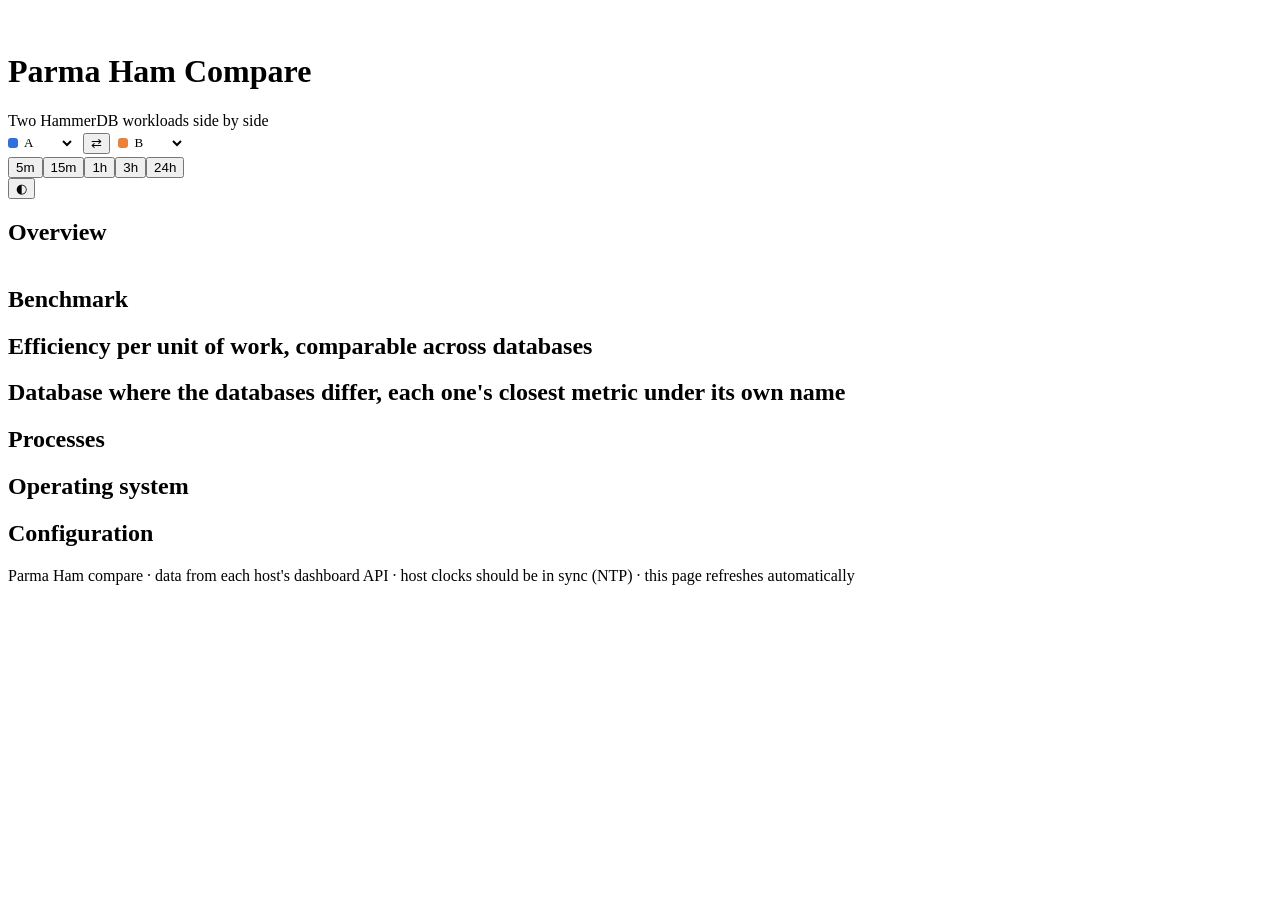
==== compare/static/index.html @ ed404e9f "Compare page: any two Parma Ham workloads side by side compare/ is a small standard-library server p" ====
<!doctype html>
<html lang="en">
<head>
<meta charset="utf-8">
<meta name="viewport" content="width=device-width, initial-scale=1">
<title>Parma Ham Compare</title>
<link rel="icon" href="data:image/svg+xml,%3Csvg xmlns='http://www.w3.org/2000/svg' viewBox='0 0 32 32'%3E%3Crect width='32' height='32' rx='7' fill='%23d9485f'/%3E%3Cpath d='M7 22 L13 14 L18 18 L25 9' stroke='white' stroke-width='3' fill='none' stroke-linecap='round' stroke-linejoin='round'/%3E%3C/svg%3E">
<link rel="stylesheet" href="style.css">
<style>
/* host A and host B: the dashboard's first two categorical hues, re-stepped for
   the dark surface (validated with the dataviz palette checks) */
:root { --ca: #2f6fde; --cb: #e8833a; }
@media (prefers-color-scheme: dark) { :root:not([data-theme="light"]) { --ca: #5b8ef5; --cb: #d9732a; } }
:root[data-theme="dark"] { --ca: #5b8ef5; --cb: #d9732a; }
.pick { display: flex; align-items: center; gap: 8px; flex-wrap: wrap; }
.pick label { display: flex; align-items: center; gap: 6px; font-size: 13px; color: var(--muted); }
.pick select { font: inherit; font-size: 13px; color: var(--text); background: var(--panel); border: 1px solid var(--border);
  border-radius: 8px; padding: 5px 8px; max-width: 260px; }
.sw { display: inline-block; width: 10px; height: 10px; border-radius: 3px; flex: none; }
.sw.a { background: var(--ca); } .sw.b { background: var(--cb); }
table.cmp { width: 100%; border-collapse: collapse; font-size: 13px; }
table.cmp th, table.cmp td { padding: 6px 8px; border-top: 1px solid var(--grid); text-align: left; vertical-align: top; }
table.cmp tr:first-child th { border-top: 0; }
table.cmp th { font-weight: 600; white-space: nowrap; }
table.cmp td:first-child { color: var(--muted); width: 20%; }
table.cmp td.d { white-space: nowrap; color: var(--muted); }
table.cmp td.d b { font-weight: 600; }
.split { display: grid; grid-template-columns: minmax(0, 1fr) minmax(0, 1fr); gap: 8px; }
.split > div, .grid > .panel { min-width: 0; }
.split .chart { height: 170px; }
.split .sub { font-size: 12px; color: var(--muted); display: flex; align-items: center; gap: 6px; margin-bottom: 2px; }
.note { font-size: 12px; color: var(--muted); margin: 4px 0 0; }
.empty-hosts { padding: 24px; text-align: center; color: var(--muted); }
@media (max-width: 700px) { .split { grid-template-columns: minmax(0, 1fr); } table.cmp td:first-child { width: auto; } }
</style>
</head>
<body>
<div class="wrap">
  <header>
    <div class="brand">
      <div class="logo"><svg width="20" height="20" viewBox="0 0 32 32"><path d="M5 23 L12 14 L18 19 L27 8" stroke="white" stroke-width="3.4" fill="none" stroke-linecap="round" stroke-linejoin="round"/></svg></div>
      <div>
        <h1>Parma Ham Compare</h1>
        <div class="sub">Two HammerDB workloads side by side</div>
      </div>
    </div>
    <div class="pick">
      <label><span class="sw a"></span>A <select id="sel-a" aria-label="Host A"></select></label>
      <button class="iconbtn" id="swap" title="Swap A and B" aria-label="Swap A and B">⇄</button>
      <label><span class="sw b"></span>B <select id="sel-b" aria-label="Host B"></select></label>
    </div>
    <div class="tools">
      <div class="seg" id="range">
        <button data-min="5">5m</button><button data-min="15" class="on">15m</button><button data-min="60">1h</button><button data-min="180">3h</button><button data-min="1440">24h</button>
      </div>
      <button class="iconbtn" id="theme" title="Toggle light / dark">◐</button>
    </div>
  </header>

  <div class="banner" id="banner"></div>

  <h2>Overview <span class="aside" id="ov-aside"></span></h2>
  <div class="panel"><div class="scroll"><table class="cmp" id="overview"></table></div></div>

  <h2>Benchmark</h2>
  <div class="grid two" id="g-bench"></div>
  <h2>Efficiency <span class="aside">per unit of work, comparable across databases</span></h2>
  <div class="grid" id="g-eff"></div>
  <h2>Database <span class="aside">where the databases differ, each one's closest metric under its own name</span></h2>
  <div class="grid" id="g-db"></div>
  <h2>Processes</h2>
  <div class="grid" id="g-proc"></div>
  <h2>Operating system</h2>
  <div class="grid" id="g-os"></div>
  <h2>Configuration</h2>
  <div class="panel"><div class="scroll"><table class="cmp" id="config"></table></div></div>

  <footer>Parma Ham compare · data from each host's dashboard API · host clocks should be in sync (NTP) · this page refreshes automatically</footer>
</div>

<script src="chart.js"></script>
<script>
"use strict";
// ---------------------------------------------------------------------------
// hosts and their data
// ---------------------------------------------------------------------------
let hosts = [], rangeMin = 15, pick = { a: null, b: null };
const SLOTS = ["a", "b"];

// Everything the page knows about one selected host
class Feed {
  constructor(slot) { this.slot = slot; this.reset(null); }
  reset(id) {
    this.id = id; this.gen = (this.gen || 0) + 1;
    this.info = null; this.status = null; this.results = []; this.error = null;
    this.samples = []; this.lastT = 0; this.rollup = []; this.rollupT = 0;
  }
  get host() { return hosts.find((h) => h.id === this.id) || null; }
  label(key, dflt) { const L = (this.info && this.info.db_labels) || {}; return L[key] || dflt; }
  get short() { const h = this.host; return h ? h.name : this.slot.toUpperCase(); }
  async get(path) {
    const gen = this.gen;
    const r = await fetch(`api/h/${this.id}/${path}`, { cache: "no-store" });
    const d = await r.json();
    if (gen !== this.gen) throw new Error("stale");
    if (!r.ok) throw new Error(d.error || `HTTP ${r.status}`);
    return d;
  }
  async poll(what) {
    if (this.id == null) return;
    try {
      if (what === "info") this.info = await this.get("info");
      else if (what === "status") this.status = await this.get("status");
      else if (what === "results") this.results = (await this.get("results?limit=500")).results || [];
      else if (what === "metrics") {
        const since = this.lastT || Date.now() / 1000 - 3700;
        const d = await this.get(`metrics?since=${since.toFixed(1)}`);
        if (d.samples.length) { this.samples.push(...d.samples); this.lastT = d.samples[d.samples.length - 1].t; }
        const keep = d.now - 3700; while (this.samples.length && this.samples[0].t < keep) this.samples.shift();
      } else if (what === "rollup") {
        const since = this.rollupT || Date.now() / 1000 - 86400;
        const d = await this.get(`metrics?res=60&since=${since.toFixed(1)}`);
        if (d.samples.length) { this.rollup.push(...d.samples); this.rollupT = d.samples[d.samples.length - 1].t; }
        const keep = d.now - 86400 - 300; while (this.rollup.length && this.rollup[0].t < keep) this.rollup.shift();
      }
      this.error = null;
    } catch (e) { if (e.message !== "stale") this.error = e.message; }
  }
  // samples for the selected range: 5 s samples up to 1 h, then 1-minute
  // averages plus the newer 5 s samples
  view(x0) {
    if (rangeMin <= 60) return this.samples.filter((p) => p.t >= x0);
    const v = this.rollup.filter((p) => p.t >= x0), last = v.length ? v[v.length - 1].t : 0;
    return v.concat(this.samples.filter((p) => p.t > last + 30));
  }
}
const feeds = { a: new Feed("a"), b: new Feed("b") };

// Put both hosts on one time grid: one point per bucket with p.a / p.b.
// The hosts sample at different moments, so a bucket can miss one of them;
// the charts draw across such holes (Chart opts.connect).
function merge(x0) {
  const res = rangeMin > 60 ? 60 : 5, map = new Map();
  for (const s of SLOTS) for (const p of feeds[s].view(x0)) {
    const t = Math.round(p.t / res) * res;
    let m = map.get(t); if (!m) { m = { t }; map.set(t, m); }
    m[s] = p;
  }
  return { data: [...map.values()].sort((x, y) => x.t - y.t), res };
}

// ---------------------------------------------------------------------------
// chart catalog: one entry per comparison chart
//   v(p, feed)   value of a host's sample (p is that host's own sample)
//   lab          [db_labels key, default]: each database's own name for the
//                metric, shown in the legend
//   split        the databases measure different things under this name:
//                when A and B name it differently, one chart (and axis) each
// ---------------------------------------------------------------------------
const sum = (...xs) => xs.some((x) => x == null) ? null : xs.reduce((a, b) => a + b, 0);
const ratio = (a, b) => a == null || b == null || b <= 0 ? null : a / b;
const mbps = (v) => fmtBytes(v, "/s");
const perOrder = (bytes, p) => ratio(bytes, p.nopm / 60);
const CHARTS = {
  bench: [
    { id: "nopm", title: "Live throughput (NOPM)", v: (p) => p.nopm, target: (f) => f.status && f.status.status && f.status.status.target_nopm, tall: true },
    { id: "runs", title: "Result of every run", note: "% of each run's target (dashed: 100%)", runs: true, tall: true },
  ],
  eff: [
    { id: "nopm-core", title: "NOPM per database CPU core", v: (p) => p.proc_cpu > 0.05 ? p.nopm / p.proc_cpu : null, note: "new orders per minute for each core the server uses: higher is better" },
    { id: "redo-order", title: "Redo / WAL per new order", fmt: fmtBytes, v: (p) => perOrder(p.db_redo_written_bytes, p), note: "log bytes written per new-order transaction" },
    { id: "disk-order", title: "Disk writes per new order", fmt: fmtBytes, v: (p) => perOrder(p.disk_write_bytes, p), note: "all device writes on the node per new order" },
  ],
  db: [
    { id: "tps", title: "Transactions/s", v: (p) => p.db_tps, note: "commits + rollbacks" },
    { id: "qps", title: "Queries/s", v: (p) => p.db_qps, lab: ["qps_qps", "Queries/s"] },
    { id: "rread", title: "Rows read/s", v: (p) => p.db_rows_read, lab: ["rows_read", "Read"], split: true },
    { id: "rwrite", title: "Rows written/s", v: (p) => sum(p.db_rows_inserted, p.db_rows_updated, p.db_rows_deleted), note: "inserted + updated + deleted" },
    { id: "thr", title: "Running sessions", v: (p) => p.db_threads_running, lab: ["thr_running", "Running"] },
    { id: "hit", title: "Buffer hit ratio", fmt: fmtPct, max: 100, v: (p) => p.db_bp_hit_pct, lab: ["bp", "Buffer pool"] },
    { id: "dirty", title: "Dirty share of the buffer", fmt: fmtPct, max: 100, v: (p) => p.db_bp_dirty_pct, lab: ["bp_dirty", "Dirty pages"] },
    { id: "redo", title: "Redo / WAL written", fmt: mbps, v: (p) => p.db_redo_written_bytes, lab: ["redo_written", "Redo written/s"] },
    { id: "ckpt", title: "Checkpoint age", fmt: fmtBytes, v: (p) => p.db_checkpoint_age_bytes, lab: ["redo_age", "Checkpoint age"] },
    { id: "hist", title: "MVCC backlog", v: (p) => p.db_history_list_length, lab: ["hll_history", "History list length"], split: true },
    { id: "locks", title: "Lock waits", v: (p) => p.db_row_lock_waits, lab: ["hll_locks", "Row lock waits/s"], split: true },
    { id: "dwrite", title: "Data files written", fmt: mbps, v: (p) => p.db_data_written_bytes },
  ],
  proc: [
    { id: "pcpu", title: "Database server CPU", note: "cores in use", v: (p) => p.proc_cpu },
    { id: "hcpu", title: "HammerDB CPU", note: "cores in use", v: (p) => p.hdb_cpu },
    { id: "pmem", title: "Database server memory", fmt: fmtBytes, note: "PSS + SwapPSS", v: (p) => p.proc_pss_swap },
    { id: "hmem", title: "HammerDB memory", fmt: fmtBytes, note: "PSS + SwapPSS", v: (p) => p.hdb_pss_swap },
  ],
  os: [
    { id: "cpu", title: "CPU busy", fmt: fmtPct, max: 100, v: (p) => p.cpu_busy },
    { id: "iowait", title: "IO wait", fmt: fmtPct, minMax: 5, v: (p) => p.cpu_iowait },
    { id: "load", title: "Load (1 min)", v: (p) => p.load1 },
    { id: "mem", title: "Memory used", fmt: fmtBytes, v: (p) => p.mem_used },
    { id: "iops", title: "Disk operations/s", v: (p) => sum(p.disk_reads, p.disk_writes), note: "reads + writes" },
    { id: "dwb", title: "Disk write throughput", fmt: mbps, v: (p) => p.disk_write_bytes },
    { id: "drb", title: "Disk read throughput", fmt: mbps, v: (p) => p.disk_read_bytes },
    { id: "util", title: "Disk utilization", fmt: fmtPct, max: 100, v: (p) => p.disk_util_max, note: "busiest device" },
    { id: "psi-cpu", title: "CPU pressure", fmt: fmtPct, minMax: 5, v: (p) => p.psi_cpu_some, note: "% of time some tasks waited for CPU" },
    { id: "psi-io", title: "IO pressure", fmt: fmtPct, minMax: 5, v: (p) => p.psi_io_full, note: "% of time all tasks stalled on IO" },
    { id: "swap", title: "Swap used", fmt: fmtBytes, v: (p) => p.swap_used },
    { id: "net", title: "Network", fmt: mbps, v: (p) => sum(p.net_rx_bytes, p.net_tx_bytes), note: "receive + transmit" },
  ],
};

// ---------------------------------------------------------------------------
// building the chart panels
// ---------------------------------------------------------------------------
const built = {};   // id -> { def, mode: "both" | "split", charts: [...] }
const COLOR = { a: "--ca", b: "--cb" };
function seriesName(def, s) {
  const f = feeds[s];
  return def.lab ? `${f.short} · ${f.label(def.lab[0], def.lab[1])}` : f.short;
}
function splitWanted(def) {
  if (!def.split || feeds.a.id == null || feeds.b.id == null) return false;
  return feeds.a.label(def.lab[0], def.lab[1]) !== feeds.b.label(def.lab[0], def.lab[1]);
}
function build(def, grid) {
  const mode = splitWanted(def) ? "split" : "both";
  const old = built[def.id];
  if (old && old.mode === mode) {
    for (const c of old.charts) for (const s of c.series) {
      if (s.slot) s.name = def.runs ? feeds[s.slot].short : seriesName(def, s.slot);
      else if (s.targetOf) s.name = `${feeds[s.targetOf].short} target`;
    }
    return;
  }
  let panel = document.getElementById("p-" + def.id);
  if (!panel) { panel = document.createElement("div"); panel.className = "panel"; panel.id = "p-" + def.id; grid.appendChild(panel); }
  const head = `<div class="phead"><h3>${esc(def.title)}</h3></div>${def.note ? `<p class="note" style="margin:-4px 0 6px">${esc(def.note)}</p>` : ""}`;
  const opts = { fmt: def.fmt, max: def.max, minMax: def.minMax, connect: true, gap: 120 };
  const charts = [];
  if (def.runs) {
    panel.innerHTML = head + `<div class="chart${def.tall ? " tall" : ""}" id="c-${def.id}"></div><div class="legend" id="l-${def.id}"></div>`;
    charts.push(new Chart("c-" + def.id, [
      ...SLOTS.map((s) => ({ slot: s, name: feeds[s].short, color: COLOR[s], points: true, width: 1.2, get: (p) => p[s] && p[s].ok ? 100 * p[s].nopm / p[s].target_nopm : null })),
      { name: "Target", color: "--faint", dash: true, get: () => 100 },
    ], { fmt: fmtPct, connect: true, minMax: 110, empty: "no completed runs yet",
         tipTitle: (p) => "run finished " + new Date(p.t * 1000).toLocaleString() }));
  } else if (mode === "both") {
    panel.innerHTML = head + `<div class="chart${def.tall ? " tall" : ""}" id="c-${def.id}"></div><div class="legend" id="l-${def.id}"></div>`;
    const series = SLOTS.map((s) => ({ slot: s, name: seriesName(def, s), color: COLOR[s], width: 2, get: (p) => p[s] ? def.v(p[s], feeds[s]) : null }));
    if (def.target) for (const s of SLOTS) series.push({ targetOf: s, name: `${feeds[s].short} target`, color: COLOR[s], dash: true, get: () => def.target(feeds[s]) || null });
    charts.push(new Chart("c-" + def.id, series, opts));
  } else {
    // the databases measure different things here: one chart (and axis) each
    panel.innerHTML = head + `<div class="split">${SLOTS.map((s) =>
      `<div><div class="chart" id="c-${def.id}-${s}"></div><div class="legend" id="l-${def.id}-${s}"></div></div>`).join("")}</div>`;
    for (const s of SLOTS) charts.push(new Chart(`c-${def.id}-${s}`, [{ slot: s, name: seriesName(def, s), color: COLOR[s], width: 2, fill: true,
      get: (p) => p[s] ? def.v(p[s], feeds[s]) : null }], opts));
  }
  built[def.id] = { def, mode, charts };
}
function buildAll() {
  const grids = { bench: "g-bench", eff: "g-eff", db: "g-db", proc: "g-proc", os: "g-os" };
  for (const [g, defs] of Object.entries(CHARTS)) for (const def of defs) build(def, $(grids[g]));
}

// ---------------------------------------------------------------------------
// rendering
// ---------------------------------------------------------------------------
function renderCharts() {
  const now = Date.now() / 1000, x0 = now - rangeMin * 60;
  const { data, res } = merge(x0);
  const runs = [];
  for (const s of SLOTS) for (const r of feeds[s].results) {
    const t = parseTs(r.finished_at); if (t && t >= x0 - (rangeMin <= 60 ? 3600 : 0)) runs.push({ t, [s]: r });
  }
  runs.sort((x, y) => x.t - y.t);
  for (const { def, charts } of Object.values(built)) for (const c of charts) {
    if (def.runs) c.set(runs, runs.length ? Math.min(runs[0].t, x0) : x0, now, 60);
    else c.set(data, Math.max(x0, data.length ? data[0].t : x0), now, res);
  }
}

const pctDiff = (a, b) => a == null || b == null || !a ? null : 100 * (b - a) / a;
function diffCell(a, b, better) {
  const d = pctDiff(a, b);
  if (d == null || !isFinite(d)) return `<td class="d"></td>`;
  const txt = Math.abs(d) < 0.05 ? "0%" : `${d > 0 ? "+" : ""}${Math.abs(d) >= 10 ? d.toFixed(0) : d.toFixed(1)}%`;
  const word = Math.abs(d) < 2 ? "about the same" : better ? ((d > 0) === (better === "up") ? "better" : "worse") : "";
  return `<td class="d"><b class="num">${txt}</b>${word ? ` · ${word}` : ""}</td>`;
}
function avgAchieved(f, n) {
  const ok = f.results.filter((r) => r.ok && r.target_nopm).slice(-n);
  return ok.length ? ok.reduce((x, r) => x + 100 * r.nopm / r.target_nopm, 0) / ok.length : null;
}
function liveNopm(f) {
  const cut = Date.now() / 1000 - 60, pts = f.samples.filter((p) => p.t >= cut && p.nopm != null);
  return pts.length ? pts.reduce((x, p) => x + p.nopm, 0) / pts.length : null;
}
// overview rows: [label, value(feed) -> [html, number|null], better: "up"|"down"|null]
const OVERVIEW = [
  ["Database", (f) => [f.info ? `<b>${esc(f.info.db.engine)}</b> ${esc(f.info.db.version)}` : null]],
  ["Node", (f) => { const n = f.info && f.info.node; return [n ? `${esc(n.hostname)} · ${esc(n.ip)}<br><span class="neutral">${esc(n.os)}</span>` : null]; }],
  ["CPUs", (f) => { const n = f.info && f.info.node; return [n ? `${n.cpus} × ${esc(n.cpu_model)}` : null, n && n.cpus]; }],
  ["Memory", (f) => { const n = f.info && f.info.node; return [n ? fmtBytes(n.mem_total) : null, n && n.mem_total]; }],
  ["Schema", (f) => { const d = f.info && f.info.db; return [d ? `${fmtInt(d.warehouses)} warehouses · ${fmtBytes(d.bench_db_size_bytes)}` : null, d && d.bench_db_size_bytes]; }],
  ["Capacity", (f) => { const c = f.info && f.info.capacity; return [c ? `<b class="num">${fmtInt(c.nopm)}</b> NOPM · ${c.vu} VU` : "not measured", c && c.nopm]; }, "up"],
  ["Capacity per vCPU", (f) => { const c = f.info && f.info.capacity, n = f.info && f.info.node; const v = c && n ? c.nopm / n.cpus : null; return [v ? `${fmtInt(v)} NOPM` : null, v]; }, "up"],
  ["Workload", (f) => { const st = f.status && f.status.status; return [st ? `${esc(st.state)}${st.iteration ? ` · iteration ${st.iteration}` : ""}${st.percent ? ` · ${st.percent}% of capacity` : ""}` : null]; }],
  ["Target", (f) => { const st = f.status && f.status.status; return [st && st.target_nopm ? `${fmtInt(st.target_nopm)} NOPM` : null, st && st.target_nopm]; }],
  ["Live throughput", (f) => { const v = liveNopm(f), st = f.status && f.status.status; return [v != null ? `<b class="num">${fmtInt(v)}</b> NOPM${st && st.target_nopm ? ` · ${(100 * v / st.target_nopm).toFixed(1)}% of target` : ""}` : null, v]; }],
  ["Last run", (f) => { const r = f.status && f.status.last_result; return [r ? (r.ok ? `${fmtInt(r.nopm)} NOPM · ${(100 * r.nopm / r.target_nopm).toFixed(1)}% of target` : `<span class="down">failed</span>`) + ` <span class="neutral">· ${ago(parseTs(r.finished_at))}</span>` : null, r && r.ok ? r.nopm : null]; }],
  ["Target achieved (last 10 runs)", (f) => { const v = avgAchieved(f, 10); return [v != null ? fmtPct(v) : null]; }],
  ["Runs", (f) => { const s = f.status && f.status.summary; return [s ? `${fmtInt(s.runs)} · ${s.ok === s.runs ? '<span class="up">all OK</span>' : `<span class="down">${s.runs - s.ok} failed</span>`} · since ${fmtWhen(parseTs(s.first_started_at))}` : null]; }],
];
function renderOverview() {
  const [fa, fb] = [feeds.a, feeds.b];
  const head = `<tr><th></th>${SLOTS.map((s) => `<th><span class="sw ${s}"></span> ${s.toUpperCase()} · ${esc(feeds[s].short)}</th>`).join("")}<th>B vs A</th></tr>`;
  const err = (f) => f.error ? `<span class="down">${esc(f.error)}</span>` : "–";
  $("overview").innerHTML = head + OVERVIEW.map(([label, fn, better]) => {
    const [ha, va] = fn(fa), [hb, vb] = fn(fb);
    return `<tr><td>${esc(label)}</td><td>${ha ?? err(fa)}</td><td>${hb ?? err(fb)}</td>${diffCell(va, vb, better)}</tr>`;
  }).join("");
  $("ov-aside").textContent = fa.info && fb.info ? `${fa.info.db.engine} vs ${fb.info.db.engine}` : "";
  const msgs = SLOTS.filter((s) => feeds[s].error).map((s) => `${s.toUpperCase()} (${feeds[s].short}): ${feeds[s].error}`);
  banner(msgs.length ? "Host not reachable — " + msgs.join(" · ") : null);
}
function renderConfig() {
  const rows = [];
  const cfg = (f, k) => f.info && f.info.config ? f.info.config[k] : null;
  const it = (f) => f.info ? `${cfg(f, "WORKLOAD_RAMPUP")} + ${cfg(f, "WORKLOAD_DURATION")} min` : null;
  const vu = (f) => { const c = f.info && f.info.capacity, w = cfg(f, "WORKLOAD_VU"); return f.info ? (w && w !== "0" ? w : c ? c.vu : "–") : null; };
  rows.push(["Load level", (f) => f.info ? `${cfg(f, "WORKLOAD_PERCENT")}% of capacity` : null]);
  rows.push(["Virtual users", vu]);
  rows.push(["Iteration", it]);
  rows.push(["Capacity test", (f) => f.info ? `${cfg(f, "CAPACITY_VU")} VU · ${cfg(f, "CAPACITY_RAMPUP")} + ${cfg(f, "CAPACITY_DURATION")} min` : null]);
  rows.push(["Purge", (f) => f.info ? `keep ${cfg(f, "PURGE_RETENTION_HOURS")}h · every ${cfg(f, "PURGE_INTERVAL_MIN")} min` : null]);
  rows.push(["HammerDB", (f) => cfg(f, "HAMMERDB_VERSION")]);
  rows.push(["Data volume", (f) => { const fs = f.info && f.info.filesystem; return fs ? `${esc(fs.device)} · ${esc(fs.fstype)} · ${fmtBytes(fs.size)}` : null; }]);
  const settings = (f) => f.info && f.info.db.settings ? f.info.db.settings.map(([k, v, t]) => `<div><span class="neutral">${esc(k)}:</span> ${t === "bytes" ? fmtBytes(+v) : esc(v)}</div>`).join("") : null;
  rows.push(["Database settings", settings]);
  const head = `<tr><th></th>${SLOTS.map((s) => `<th><span class="sw ${s}"></span> ${s.toUpperCase()} · ${esc(feeds[s].short)}</th>`).join("")}</tr>`;
  $("config").innerHTML = head + rows.map(([k, fn]) => `<tr><td>${esc(k)}</td><td>${fn(feeds.a) ?? "–"}</td><td>${fn(feeds.b) ?? "–"}</td></tr>`).join("");
}
function banner(msg) { const b = $("banner"); b.style.display = msg ? "block" : "none"; b.textContent = msg || ""; }
function renderAll() { buildAll(); renderCharts(); renderOverview(); renderConfig(); }

// ---------------------------------------------------------------------------
// selection, polling, controls
// ---------------------------------------------------------------------------
function saveSelection() {
  const h = `#a=${pick.a ?? ""}&b=${pick.b ?? ""}&r=${rangeMin}`;
  if (location.hash !== h) history.replaceState(null, "", h);
}
function readSelection() {
  const q = new URLSearchParams(location.hash.slice(1));
  for (const s of SLOTS) if (q.get(s) !== null && q.get(s) !== "") pick[s] = +q.get(s);
  if (q.get("r")) rangeMin = +q.get("r");
}
async function select(slot, id) {
  pick[slot] = id; feeds[slot].reset(id); saveSelection();
  await Promise.all(["info", "status", "results", "metrics", "rollup"].map((w) => feeds[slot].poll(w)));
  renderAll();
}
function fillSelects() {
  for (const s of SLOTS) {
    const sel = $("sel-" + s);
    sel.innerHTML = hosts.map((h) => `<option value="${h.id}">${esc(h.name)}${h.engine ? ` — ${esc(h.engine)} ${esc(h.version || "")}` : h.ok ? "" : " (not reachable)"}</option>`).join("");
    sel.value = pick[s] ?? "";
  }
}
async function loadHosts() {
  try {
    hosts = (await (await fetch("api/hosts", { cache: "no-store" })).json()).hosts || [];
  } catch (e) { banner("Compare server not reachable — retrying…"); return; }
  if (!hosts.length) {
    banner("No hosts configured: add Parma Ham dashboards with compare/install-compare.sh --add URL");
  }
  // default: the first two hosts
  for (const [i, s] of SLOTS.entries()) if (pick[s] == null || !hosts.some((h) => h.id === pick[s])) pick[s] = hosts[i] ? hosts[i].id : (hosts[0] ? hosts[0].id : null);
  fillSelects();
}
for (const s of SLOTS) $("sel-" + s).onchange = (e) => select(s, +e.target.value);
$("swap").onclick = () => {
  [feeds.a, feeds.b] = [feeds.b, feeds.a]; feeds.a.slot = "a"; feeds.b.slot = "b";
  [pick.a, pick.b] = [pick.b, pick.a]; fillSelects(); saveSelection(); renderAll();
};
readSelection();
for (const b of document.querySelectorAll("#range button")) {
  b.classList.toggle("on", +b.dataset.min === rangeMin);
  b.onclick = () => {
    rangeMin = +b.dataset.min; saveSelection();
    for (const x of document.querySelectorAll("#range button")) x.classList.toggle("on", x === b);
    renderCharts();
  };
}
try { const th = localStorage.getItem("pmh-theme"); if (th) document.documentElement.dataset.theme = th; } catch (e) {}
$("theme").onclick = () => {
  const dark = document.documentElement.dataset.theme ? document.documentElement.dataset.theme === "dark" : matchMedia("(prefers-color-scheme: dark)").matches;
  const next = dark ? "light" : "dark"; document.documentElement.dataset.theme = next;
  try { localStorage.setItem("pmh-theme", next); } catch (e) {}
  for (const { charts } of Object.values(built)) for (const c of charts) { c.draw(); c.renderLegend(); }
};

const every = (what, ms, after) => setInterval(async () => { await Promise.all(SLOTS.map((s) => feeds[s].poll(what))); after(); }, ms);
(async () => {
  await loadHosts();
  for (const s of SLOTS) feeds[s].reset(pick[s]);
  saveSelection();
  await Promise.all(SLOTS.flatMap((s) => ["info", "status", "results", "metrics", "rollup"].map((w) => feeds[s].poll(w))));
  renderAll();
  every("metrics", 5000, renderCharts);
  every("status", 5000, renderOverview);
  every("results", 60000, renderCharts);
  every("rollup", 60000, renderCharts);
  every("info", 300000, renderAll);
  setInterval(async () => { await loadHosts(); }, 300000);
})();
</script>
</body>
</html>
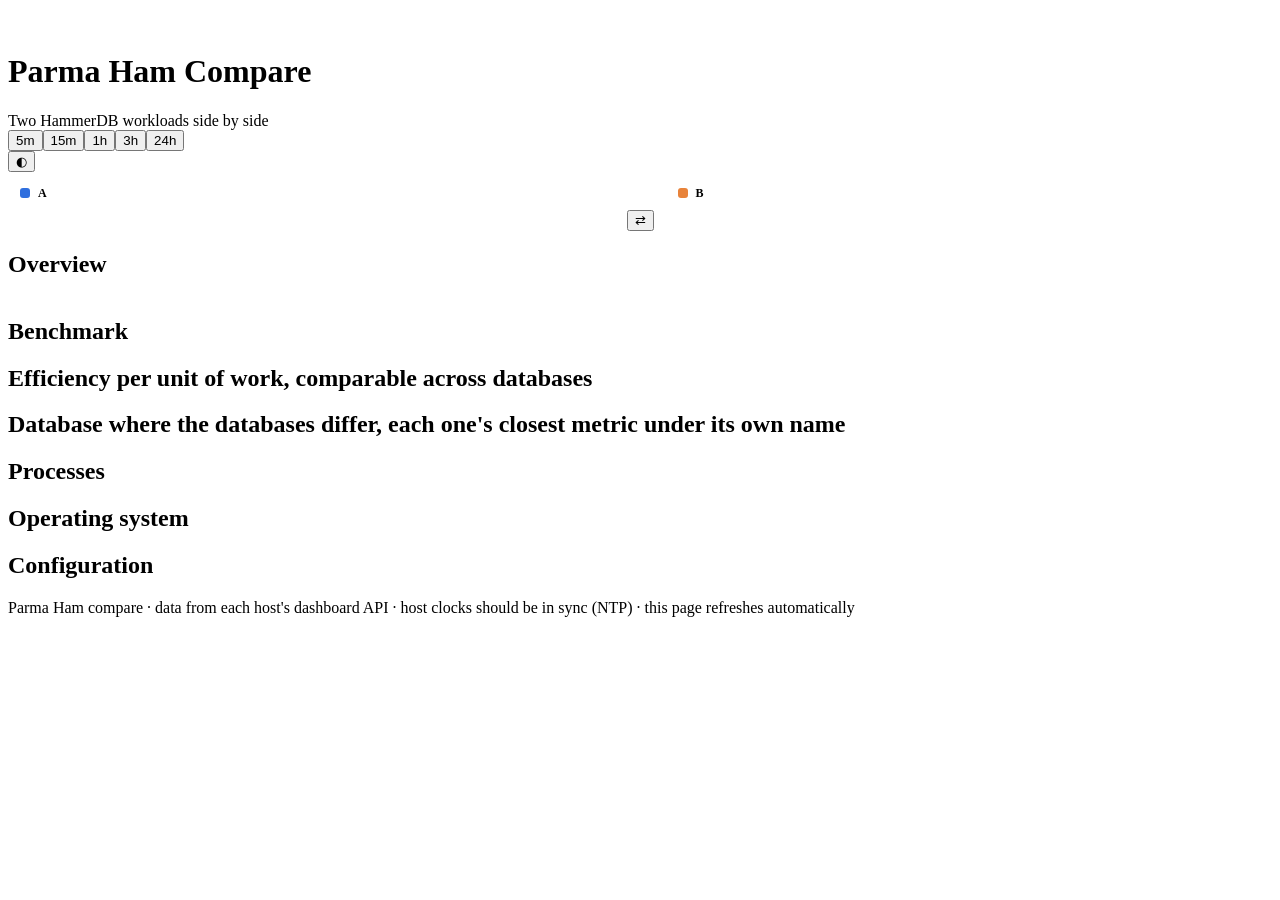
==== commit 6224c390: "Compare page: node picker for any two of many nodes Every configured node is listed on side A and si" ====
--- a/compare/static/index.html
+++ b/compare/static/index.html
@@ -12,10 +12,24 @@
 :root { --ca: #2f6fde; --cb: #e8833a; }
 @media (prefers-color-scheme: dark) { :root:not([data-theme="light"]) { --ca: #5b8ef5; --cb: #d9732a; } }
 :root[data-theme="dark"] { --ca: #5b8ef5; --cb: #d9732a; }
-.pick { display: flex; align-items: center; gap: 8px; flex-wrap: wrap; }
-.pick label { display: flex; align-items: center; gap: 6px; font-size: 13px; color: var(--muted); }
-.pick select { font: inherit; font-size: 13px; color: var(--text); background: var(--panel); border: 1px solid var(--border);
-  border-radius: 8px; padding: 5px 8px; max-width: 260px; }
+/* node picker: every configured node on each side; exactly two distinct nodes are compared */
+.picker { display: grid; grid-template-columns: minmax(0, 1fr) auto minmax(0, 1fr); gap: 12px; align-items: start; margin: 4px 0 18px; }
+.side { background: var(--panel); border: 1px solid var(--border); border-radius: 12px; padding: 10px 12px; box-shadow: var(--shadow); min-width: 0; }
+.side-h { display: flex; align-items: center; gap: 8px; font-size: 12px; font-weight: 650; letter-spacing: .6px; text-transform: uppercase; color: var(--muted); margin-bottom: 8px; }
+.nodes { display: grid; grid-template-columns: repeat(auto-fill, minmax(190px, 1fr)); gap: 8px; }
+.node { font: inherit; text-align: left; color: var(--text); background: var(--panel-2); border: 1px solid var(--border); border-radius: 10px;
+  padding: 8px 10px; cursor: pointer; min-width: 0; }
+.node:hover:not(:disabled) { border-color: var(--faint); }
+.node:focus-visible { outline: 2px solid var(--info); outline-offset: 2px; }
+.node .n { font-weight: 650; font-size: 13px; overflow-wrap: anywhere; }
+.node .e, .node .s { font-size: 12px; color: var(--muted); overflow-wrap: anywhere; }
+.node .s { margin-top: 2px; }
+.side.a .node[aria-pressed="true"] { border: 2px solid var(--ca); padding: 7px 9px; background: color-mix(in srgb, var(--ca) 10%, var(--panel)); }
+.side.b .node[aria-pressed="true"] { border: 2px solid var(--cb); padding: 7px 9px; background: color-mix(in srgb, var(--cb) 10%, var(--panel)); }
+.node:disabled { cursor: default; opacity: .45; }
+.node .tag { font-size: 11px; color: var(--muted); }
+.picker .iconbtn { margin-top: 34px; }
+@media (max-width: 700px) { .picker { grid-template-columns: minmax(0, 1fr); } .picker .iconbtn { margin: 0 auto; } }
 .sw { display: inline-block; width: 10px; height: 10px; border-radius: 3px; flex: none; }
 .sw.a { background: var(--ca); } .sw.b { background: var(--cb); }
 table.cmp { width: 100%; border-collapse: collapse; font-size: 13px; }
@@ -44,11 +58,6 @@
         <div class="sub">Two HammerDB workloads side by side</div>
       </div>
     </div>
-    <div class="pick">
-      <label><span class="sw a"></span>A <select id="sel-a" aria-label="Host A"></select></label>
-      <button class="iconbtn" id="swap" title="Swap A and B" aria-label="Swap A and B">⇄</button>
-      <label><span class="sw b"></span>B <select id="sel-b" aria-label="Host B"></select></label>
-    </div>
     <div class="tools">
       <div class="seg" id="range">
         <button data-min="5">5m</button><button data-min="15" class="on">15m</button><button data-min="60">1h</button><button data-min="180">3h</button><button data-min="1440">24h</button>
@@ -58,6 +67,12 @@
   </header>
 
   <div class="banner" id="banner"></div>
+
+  <section class="picker" aria-label="Nodes to compare">
+    <div class="side a"><div class="side-h"><span class="sw a"></span> A <span id="name-a"></span></div><div class="nodes" id="nodes-a" role="group" aria-label="Node shown as A"></div></div>
+    <button class="iconbtn" id="swap-ab" title="Swap A and B" aria-label="Swap A and B">⇄</button>
+    <div class="side b"><div class="side-h"><span class="sw b"></span> B <span id="name-b"></span></div><div class="nodes" id="nodes-b" role="group" aria-label="Node shown as B"></div></div>
+  </section>
 
   <h2>Overview <span class="aside" id="ov-aside"></span></h2>
   <div class="panel"><div class="scroll"><table class="cmp" id="overview"></table></div></div>
@@ -193,6 +208,7 @@
   ],
   os: [
     { id: "cpu", title: "CPU busy", fmt: fmtPct, max: 100, v: (p) => p.cpu_busy },
+    { id: "steal", title: "CPU steal", fmt: fmtPct, minMax: 5, v: (p) => p.cpu_steal, note: "% of the node's CPU time the hypervisor gave to other guests: steady steal means the node does not get all its vCPUs" },
     { id: "iowait", title: "IO wait", fmt: fmtPct, minMax: 5, v: (p) => p.cpu_iowait },
     { id: "load", title: "Load (1 min)", v: (p) => p.load1 },
     { id: "mem", title: "Memory used", fmt: fmtBytes, v: (p) => p.mem_used },
@@ -290,9 +306,15 @@
   const ok = f.results.filter((r) => r.ok && r.target_nopm).slice(-n);
   return ok.length ? ok.reduce((x, r) => x + 100 * r.nopm / r.target_nopm, 0) / ok.length : null;
 }
-function liveNopm(f) {
-  const cut = Date.now() / 1000 - 60, pts = f.samples.filter((p) => p.t >= cut && p.nopm != null);
-  return pts.length ? pts.reduce((x, p) => x + p.nopm, 0) / pts.length : null;
+function lastMinute(f, key) {
+  const cut = Date.now() / 1000 - 60, pts = f.samples.filter((p) => p.t >= cut && p[key] != null);
+  return pts.length ? pts.reduce((x, p) => x + p[key], 0) / pts.length : null;
+}
+const liveNopm = (f) => lastMinute(f, "nopm");
+// "50% of capacity", "fixed target · 43.7% of capacity", or "fixed target"
+function loadLevel(mode, pct) {
+  const of = pct != null ? `${+pct}% of capacity` : "";
+  return mode === "nopm" ? "fixed target" + (of ? " · " + of : "") : of || "–";
 }
 // overview rows: [label, value(feed) -> [html, number|null], better: "up"|"down"|null]
 const OVERVIEW = [
@@ -303,8 +325,9 @@
   ["Schema", (f) => { const d = f.info && f.info.db; return [d ? `${fmtInt(d.warehouses)} warehouses · ${fmtBytes(d.bench_db_size_bytes)}` : null, d && d.bench_db_size_bytes]; }],
   ["Capacity", (f) => { const c = f.info && f.info.capacity; return [c ? `<b class="num">${fmtInt(c.nopm)}</b> NOPM · ${c.vu} VU` : "not measured", c && c.nopm]; }, "up"],
   ["Capacity per vCPU", (f) => { const c = f.info && f.info.capacity, n = f.info && f.info.node; const v = c && n ? c.nopm / n.cpus : null; return [v ? `${fmtInt(v)} NOPM` : null, v]; }, "up"],
-  ["Workload", (f) => { const st = f.status && f.status.status; return [st ? `${esc(st.state)}${st.iteration ? ` · iteration ${st.iteration}` : ""}${st.percent ? ` · ${st.percent}% of capacity` : ""}` : null]; }],
+  ["Workload", (f) => { const st = f.status && f.status.status; return [st ? `${esc(st.state)}${st.iteration ? ` · iteration ${st.iteration}` : ""}${st.target_nopm ? ` · ${loadLevel(st.target_mode, st.percent)}` : ""}` : null]; }],
   ["Target", (f) => { const st = f.status && f.status.status; return [st && st.target_nopm ? `${fmtInt(st.target_nopm)} NOPM` : null, st && st.target_nopm]; }],
+  ["CPU steal (last minute)", (f) => { const v = lastMinute(f, "cpu_steal"), n = f.info && f.info.node; return [v != null ? `${fmtPct(v)}${n ? ` · ≈ ${(v * n.cpus / 100).toFixed(2)} of ${n.cpus} vCPUs` : ""}` : null]; }],
   ["Live throughput", (f) => { const v = liveNopm(f), st = f.status && f.status.status; return [v != null ? `<b class="num">${fmtInt(v)}</b> NOPM${st && st.target_nopm ? ` · ${(100 * v / st.target_nopm).toFixed(1)}% of target` : ""}` : null, v]; }],
   ["Last run", (f) => { const r = f.status && f.status.last_result; return [r ? (r.ok ? `${fmtInt(r.nopm)} NOPM · ${(100 * r.nopm / r.target_nopm).toFixed(1)}% of target` : `<span class="down">failed</span>`) + ` <span class="neutral">· ${ago(parseTs(r.finished_at))}</span>` : null, r && r.ok ? r.nopm : null]; }],
   ["Target achieved (last 10 runs)", (f) => { const v = avgAchieved(f, 10); return [v != null ? fmtPct(v) : null]; }],
@@ -327,7 +350,7 @@
   const cfg = (f, k) => f.info && f.info.config ? f.info.config[k] : null;
   const it = (f) => f.info ? `${cfg(f, "WORKLOAD_RAMPUP")} + ${cfg(f, "WORKLOAD_DURATION")} min` : null;
   const vu = (f) => { const c = f.info && f.info.capacity, w = cfg(f, "WORKLOAD_VU"); return f.info ? (w && w !== "0" ? w : c ? c.vu : "–") : null; };
-  rows.push(["Load level", (f) => f.info ? `${cfg(f, "WORKLOAD_PERCENT")}% of capacity` : null]);
+  rows.push(["Load level", (f) => f.info ? (+cfg(f, "WORKLOAD_NOPM") > 0 ? `fixed target of ${fmtInt(+cfg(f, "WORKLOAD_NOPM"))} NOPM` : `${cfg(f, "WORKLOAD_PERCENT")}% of capacity`) : null]);
   rows.push(["Virtual users", vu]);
   rows.push(["Iteration", it]);
   rows.push(["Capacity test", (f) => f.info ? `${cfg(f, "CAPACITY_VU")} VU · ${cfg(f, "CAPACITY_RAMPUP")} + ${cfg(f, "CAPACITY_DURATION")} min` : null]);
@@ -354,17 +377,45 @@
   for (const s of SLOTS) if (q.get(s) !== null && q.get(s) !== "") pick[s] = +q.get(s);
   if (q.get("r")) rangeMin = +q.get("r");
 }
+const other = (slot) => (slot === "a" ? "b" : "a");
 async function select(slot, id) {
-  pick[slot] = id; feeds[slot].reset(id); saveSelection();
+  if (pick[slot] === id) return;
+  // the page compares two different nodes: picking the other side's node swaps the sides
+  if (pick[other(slot)] === id) { swapSides(); return; }
+  pick[slot] = id; feeds[slot].reset(id); saveSelection(); fillPicker();
   await Promise.all(["info", "status", "results", "metrics", "rollup"].map((w) => feeds[slot].poll(w)));
   renderAll();
 }
-function fillSelects() {
+function swapSides() {
+  [feeds.a, feeds.b] = [feeds.b, feeds.a]; feeds.a.slot = "a"; feeds.b.slot = "b";
+  [pick.a, pick.b] = [pick.b, pick.a]; fillPicker(); saveSelection(); renderAll();
+}
+// one card per node: name, database, and what its workload is doing
+function nodeLine(h) {
+  if (!h.ok) return "not reachable";
+  const st = h.status;
+  if (!st || !st.state) return "–";
+  const parts = [st.state + (st.iteration ? ` · iteration ${st.iteration}` : "")];
+  if (st.target_nopm) parts.push(`target ${fmtInt(st.target_nopm)} NOPM` + (st.target_mode === "nopm" ? " (fixed)" : st.percent != null ? ` (${+st.percent}%)` : ""));
+  if (st.last_nopm) parts.push(`last run ${fmtInt(st.last_nopm)}`);
+  return parts.join(" · ");
+}
+function fillPicker() {
   for (const s of SLOTS) {
-    const sel = $("sel-" + s);
-    sel.innerHTML = hosts.map((h) => `<option value="${h.id}">${esc(h.name)}${h.engine ? ` — ${esc(h.engine)} ${esc(h.version || "")}` : h.ok ? "" : " (not reachable)"}</option>`).join("");
-    sel.value = pick[s] ?? "";
-  }
+    const taken = pick[other(s)];
+    $("nodes-" + s).innerHTML = hosts.map((h) => {
+      const on = h.id === pick[s], off = h.id === taken;
+      return `<button class="node" data-id="${h.id}" aria-pressed="${on}"${off ? ` disabled title="shown as ${other(s).toUpperCase()}"` : ""}>
+        <div class="n">${esc(h.name)}${off ? ` <span class="tag">· ${other(s).toUpperCase()}</span>` : ""}</div>
+        <div class="e">${h.engine ? esc(h.engine + " " + (h.version || "")) : ""}</div>
+        <div class="s">${esc(nodeLine(h))}</div></button>`;
+    }).join("") || `<div class="note">no nodes configured</div>`;
+    const cur = hosts.find((h) => h.id === pick[s]);
+    $("name-" + s).textContent = cur ? "· " + cur.name : "";
+    for (const b of $("nodes-" + s).querySelectorAll("button.node")) b.onclick = () => select(s, +b.dataset.id);
+  }
+  const [ha, hb] = SLOTS.map((s) => hosts.find((h) => h.id === pick[s]));
+  document.title = ha && hb ? `${ha.name} vs ${hb.name} · Parma Ham Compare` : "Parma Ham Compare";
 }
 async function loadHosts() {
   try {
@@ -373,15 +424,17 @@
   if (!hosts.length) {
     banner("No hosts configured: add Parma Ham dashboards with compare/install-compare.sh --add URL");
   }
-  // default: the first two hosts
-  for (const [i, s] of SLOTS.entries()) if (pick[s] == null || !hosts.some((h) => h.id === pick[s])) pick[s] = hosts[i] ? hosts[i].id : (hosts[0] ? hosts[0].id : null);
-  fillSelects();
-}
-for (const s of SLOTS) $("sel-" + s).onchange = (e) => select(s, +e.target.value);
-$("swap").onclick = () => {
-  [feeds.a, feeds.b] = [feeds.b, feeds.a]; feeds.a.slot = "a"; feeds.b.slot = "b";
-  [pick.a, pick.b] = [pick.b, pick.a]; fillSelects(); saveSelection(); renderAll();
-};
+  // keep valid, distinct picks; default to the first two nodes
+  for (const s of SLOTS) if (!hosts.some((h) => h.id === pick[s])) pick[s] = null;
+  if (pick.a != null && pick.a === pick.b) pick.b = null;
+  for (const s of SLOTS) if (pick[s] == null) {
+    const free = hosts.find((h) => h.id !== pick[other(s)]);
+    pick[s] = free ? free.id : null;
+  }
+  if (hosts.length < 2) banner("The compare page needs two nodes: add another with compare/install-compare.sh --add URL");
+  fillPicker();
+}
+$("swap-ab").onclick = swapSides;
 readSelection();
 for (const b of document.querySelectorAll("#range button")) {
   b.classList.toggle("on", +b.dataset.min === rangeMin);
@@ -411,7 +464,8 @@
   every("results", 60000, renderCharts);
   every("rollup", 60000, renderCharts);
   every("info", 300000, renderAll);
-  setInterval(async () => { await loadHosts(); }, 300000);
+  // node cards: workload state and throughput of every node
+  setInterval(async () => { await loadHosts(); }, 30000);
 })();
 </script>
 </body>
